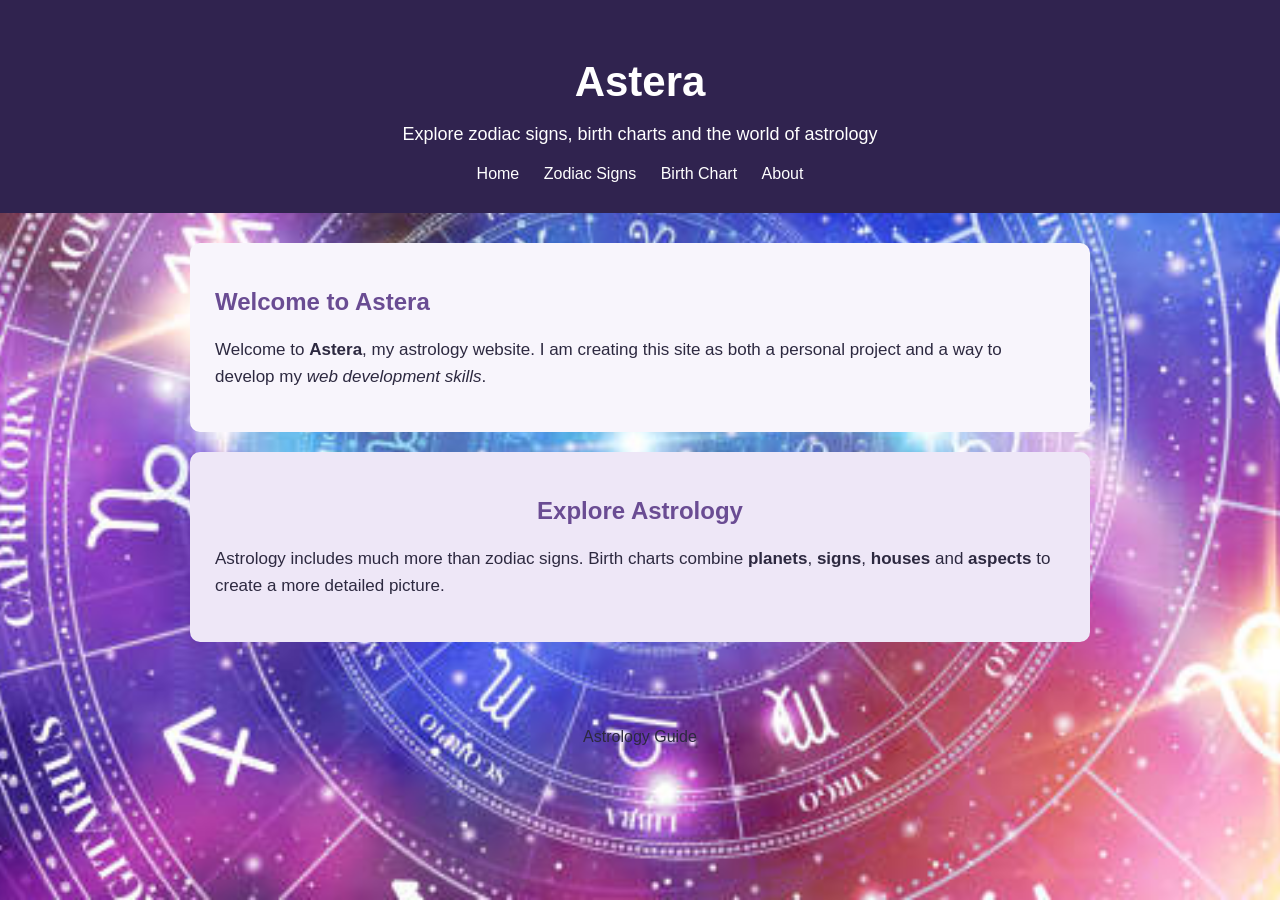
==== index.html @ 30c2ca24 "Add files via upload" ====
<!DOCTYPE html>
<html lang="en">

<head>
    <meta charset="UTF-8">
    <title>Astrology Guide</title>
    <link rel="stylesheet" href="style.css">
</head>

<body>

    <header style="background-color: #30234f; color: white; padding: 30px; text-align: center;">

    <h1 style="font-size: 42px; margin-bottom: 10px;">Astera</h1>

    <p style="font-size: 18px;">
        Explore zodiac signs, birth charts and the world of astrology
    </p>

    <nav style="margin-top: 20px;">
        <a href="index.html">Home</a>
        <a href="zodiac.html">Zodiac Signs</a>
        <a href="birth-chart.html">Birth Chart</a>
        <a href="about.html">About</a>
    </nav>

</header>

    <main>

        <section style="background-color: #f8f5fc; padding: 25px;">

    <h2 style="color: #6a4c93;">Welcome to Astera</h2>

    <p style="font-size: 17px; line-height: 1.6;">
        Welcome to <strong>Astera</strong>, my astrology website. 
        I am creating this site as both a personal project and a way 
        to develop my <em>web development skills</em>.
    </p>

</section>

        <section style="background-color: #eee7f7; padding: 25px;">

    <h2 style="color: #6a4c93; text-align: center;">
        Explore Astrology
    </h2>

    <p style="font-size: 17px; line-height: 1.6;">
        Astrology includes much more than zodiac signs. Birth charts
        combine <strong>planets</strong>, <strong>signs</strong>,
        <strong>houses</strong> and <strong>aspects</strong> to create
        a more detailed picture.
    </p>

</section>

    </main>

    <footer>
        <p>Astrology Guide</p>
    </footer>

</body>

</html>
---- style.css ----
body {
    font-family: Arial, sans-serif;
    margin: 0;

    background-image: url("astrology background.jpg");
    background-size: cover;
    background-position: center;
    background-attachment: fixed;

    color: #2d2940;
}

header {
    background-color: #30234f;
    color: white;
    padding: 20px;
    text-align: center;
}

nav a {
    color: white;
    margin: 0 10px;
    text-decoration: none;
}

main {
    max-width: 900px;
    margin: auto;
    padding: 30px;
}

section {
    background-color: white;
    padding: 20px;
    margin-bottom: 20px;
    border-radius: 10px;
}

footer {
    text-align: center;
    padding: 20px;
}
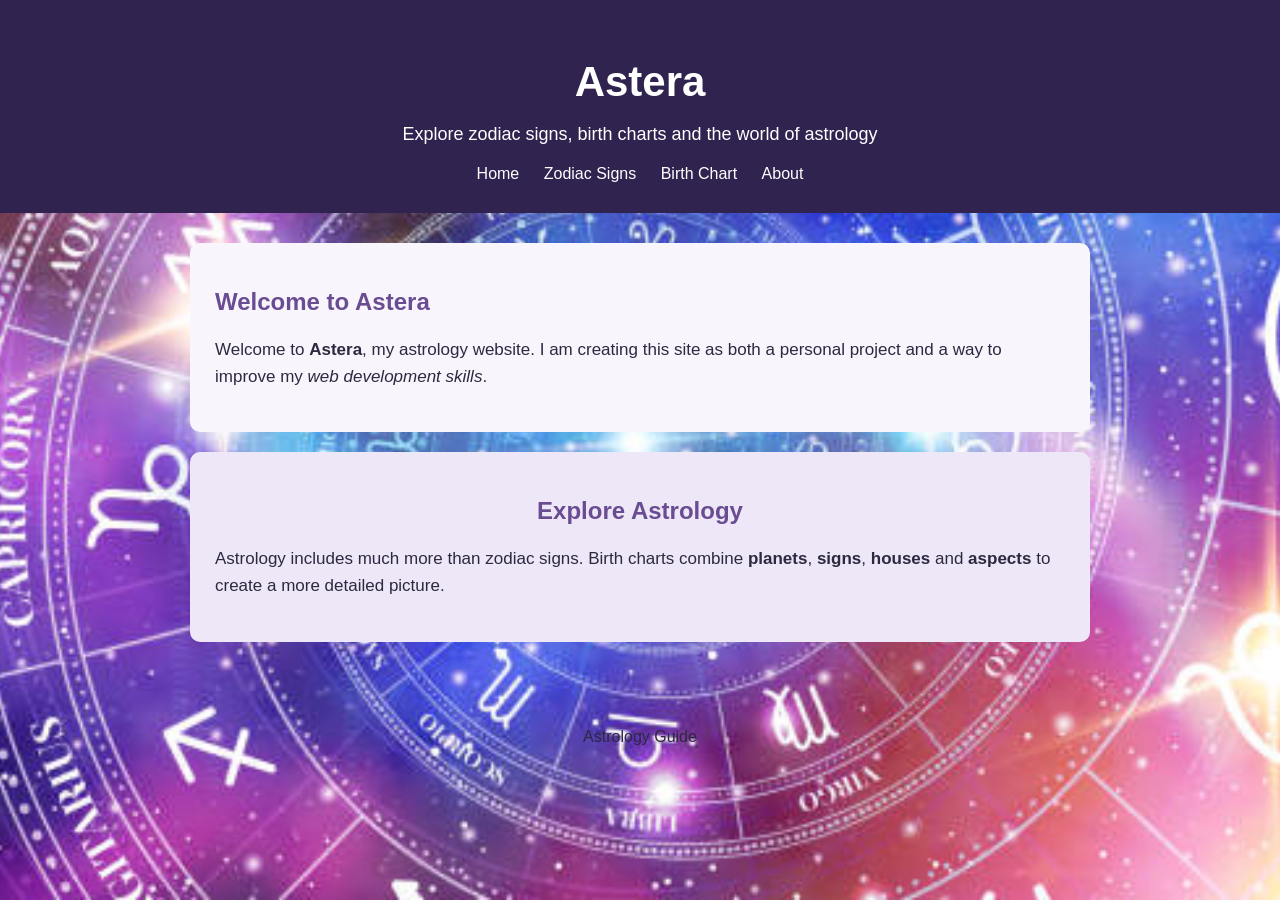
==== commit c4cf10fb: "Revise content and structure of index.html Updated the content of the index.html file to improve cla" ====
--- a/index.html
+++ b/index.html
@@ -35,7 +35,7 @@
     <p style="font-size: 17px; line-height: 1.6;">
         Welcome to <strong>Astera</strong>, my astrology website. 
         I am creating this site as both a personal project and a way 
-        to develop my <em>web development skills</em>.
+        to improve my <em>web development skills</em>.
     </p>
 
 </section>
@@ -63,4 +63,4 @@
 
 </body>
 
-</html>+</html>
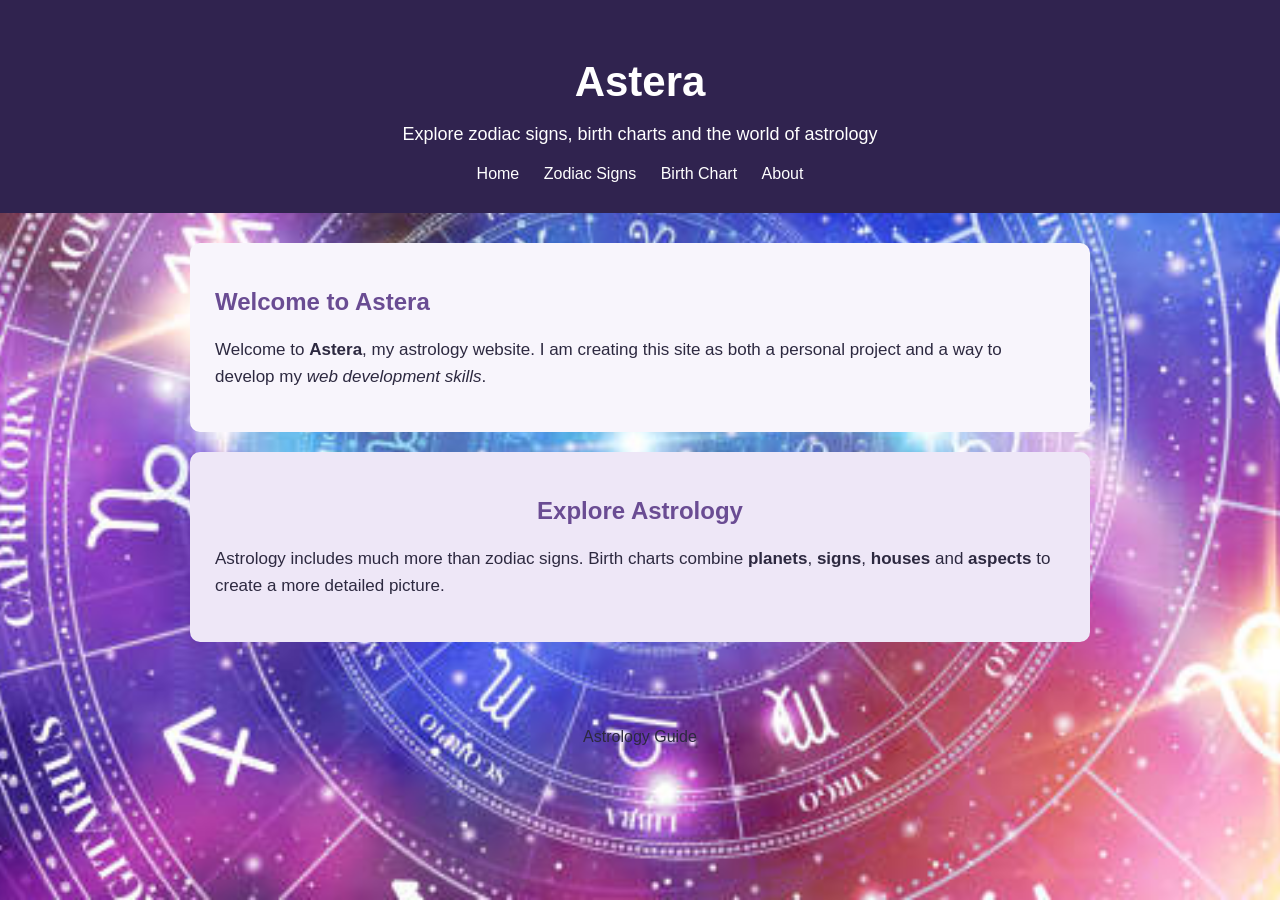
==== commit d3ad8ae3: "Update index.html" ====
--- a/index.html
+++ b/index.html
@@ -3,12 +3,14 @@
 
 <head>
     <meta charset="UTF-8">
+    <meta name="viewport" content="width=device-width, initial-scale=1.0">
     <title>Astrology Guide</title>
     <link rel="stylesheet" href="style.css">
 </head>
 
+
 <body>
-
+    <a href="#main-content" class="skip-link">Skip to main content</a>
     <header style="background-color: #30234f; color: white; padding: 30px; text-align: center;">
 
     <h1 style="font-size: 42px; margin-bottom: 10px;">Astera</h1>
@@ -26,7 +28,7 @@
 
 </header>
 
-    <main>
+    <main id="main-content">
 
         <section style="background-color: #f8f5fc; padding: 25px;">
 
@@ -35,7 +37,7 @@
     <p style="font-size: 17px; line-height: 1.6;">
         Welcome to <strong>Astera</strong>, my astrology website. 
         I am creating this site as both a personal project and a way 
-        to improve my <em>web development skills</em>.
+        to develop my <em>web development skills</em>.
     </p>
 
 </section>
--- a/style.css
+++ b/style.css
@@ -39,4 +39,61 @@
 footer {
     text-align: center;
     padding: 20px;
-}+}
+a:focus {
+    outline: 3px solid #ffd966;
+    outline-offset: 4px;
+}
+
+.skip-link {
+    position: absolute;
+    left: -9999px;
+}
+
+.skip-link:focus {
+    left: 10px;
+    top: 10px;
+    background-color: white;
+    color: #30234f;
+    padding: 10px;
+    z-index: 1000;
+}
+@media screen and (max-width: 768px) {
+
+    header {
+        padding: 20px 10px;
+    }
+
+    header h1 {
+        font-size: 32px;
+    }
+
+    header p {
+        font-size: 16px;
+    }
+
+    nav {
+        display: flex;
+        flex-direction: column;
+        align-items: center;
+    }
+
+    nav a {
+        display: block;
+        margin: 6px 0;
+        padding: 5px;
+    }
+
+    main {
+        padding: 15px;
+    }
+
+    section {
+        padding: 15px;
+        margin-bottom: 15px;
+    }
+
+    body {
+        background-attachment: scroll;
+    }
+}
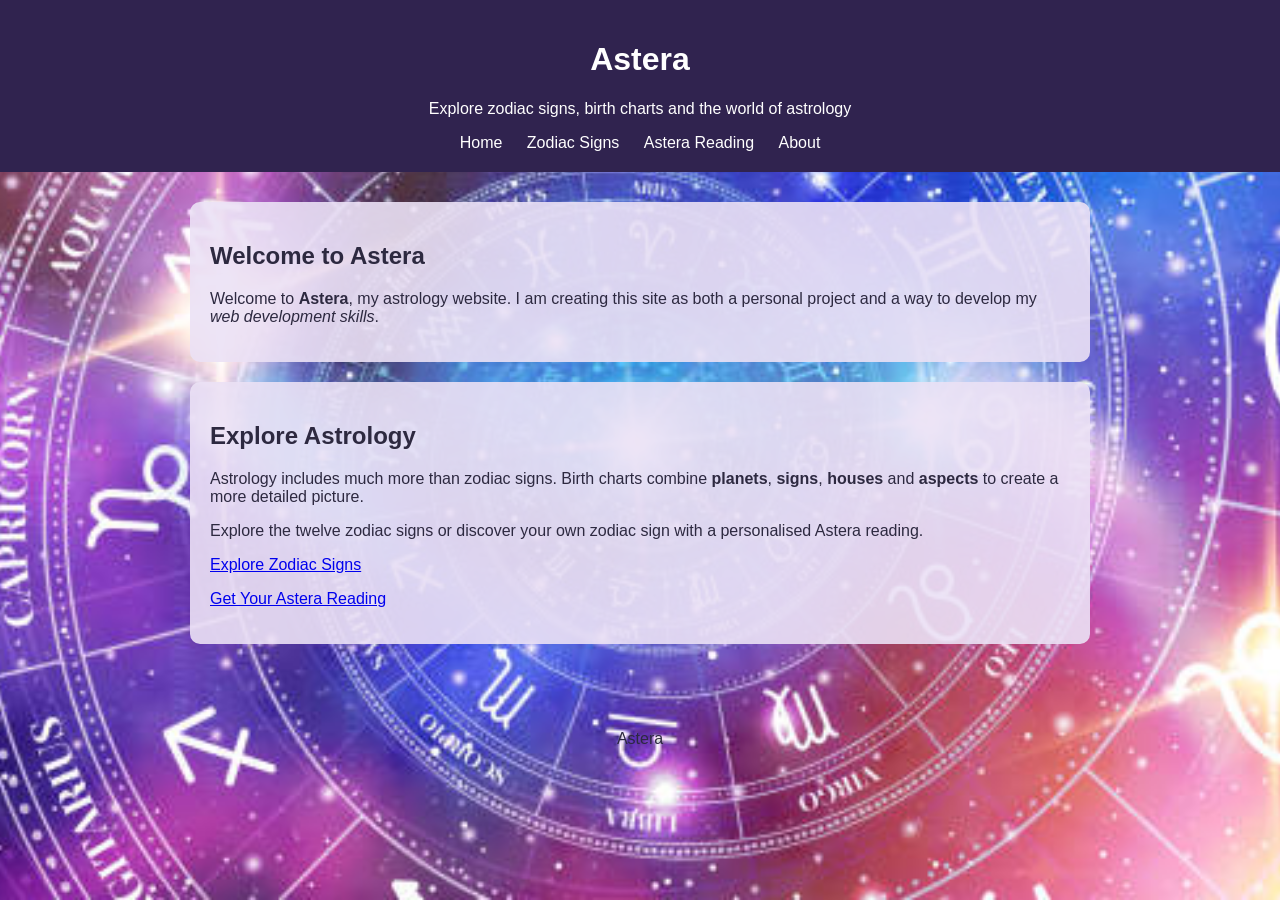
==== commit 868960e4: "almost final version 1" ====
--- a/index.html
+++ b/index.html
@@ -4,65 +4,76 @@
 <head>
     <meta charset="UTF-8">
     <meta name="viewport" content="width=device-width, initial-scale=1.0">
-    <title>Astrology Guide</title>
+    <title>Home - Astera</title>
     <link rel="stylesheet" href="style.css">
 </head>
 
+<body>
 
-<body>
-    <a href="#main-content" class="skip-link">Skip to main content</a>
-    <header style="background-color: #30234f; color: white; padding: 30px; text-align: center;">
+<a href="#main-content" class="skip-link">
+    Skip to main content
+</a>
 
-    <h1 style="font-size: 42px; margin-bottom: 10px;">Astera</h1>
+<header>
+    <h1>Astera</h1>
 
-    <p style="font-size: 18px;">
+    <p>
         Explore zodiac signs, birth charts and the world of astrology
     </p>
 
-    <nav style="margin-top: 20px;">
+    <nav>
         <a href="index.html">Home</a>
         <a href="zodiac.html">Zodiac Signs</a>
-        <a href="birth-chart.html">Birth Chart</a>
+        <a href="birth-chart.html">Astera Reading</a>
         <a href="about.html">About</a>
     </nav>
-
 </header>
 
-    <main id="main-content">
+<main id="main-content">
 
-        <section style="background-color: #f8f5fc; padding: 25px;">
+    <section>
 
-    <h2 style="color: #6a4c93;">Welcome to Astera</h2>
+        <h2>Welcome to Astera</h2>
 
-    <p style="font-size: 17px; line-height: 1.6;">
-        Welcome to <strong>Astera</strong>, my astrology website. 
-        I am creating this site as both a personal project and a way 
-        to develop my <em>web development skills</em>.
-    </p>
+        <p>
+            Welcome to <strong>Astera</strong>, my astrology website.
+            I am creating this site as both a personal project and a way
+            to develop my <em>web development skills</em>.
+        </p>
 
-</section>
+    </section>
 
-        <section style="background-color: #eee7f7; padding: 25px;">
+    <section>
 
-    <h2 style="color: #6a4c93; text-align: center;">
-        Explore Astrology
-    </h2>
+        <h2>Explore Astrology</h2>
 
-    <p style="font-size: 17px; line-height: 1.6;">
-        Astrology includes much more than zodiac signs. Birth charts
-        combine <strong>planets</strong>, <strong>signs</strong>,
-        <strong>houses</strong> and <strong>aspects</strong> to create
-        a more detailed picture.
-    </p>
+        <p>
+            Astrology includes much more than zodiac signs. Birth charts
+            combine <strong>planets</strong>, <strong>signs</strong>,
+            <strong>houses</strong> and <strong>aspects</strong> to create
+            a more detailed picture.
+        </p>
 
-</section>
+        <p>
+            Explore the twelve zodiac signs or discover your own
+            zodiac sign with a personalised Astera reading.
+        </p>
 
-    </main>
+        <p>
+            <a href="zodiac.html">Explore Zodiac Signs</a>
+        </p>
 
-    <footer>
-        <p>Astrology Guide</p>
-    </footer>
+        <p>
+            <a href="birth-chart.html">Get Your Astera Reading</a>
+        </p>
+
+    </section>
+
+</main>
+
+<footer>
+    <p>Astera</p>
+</footer>
 
 </body>
-
-</html>
+</html>
--- a/style.css
+++ b/style.css
@@ -29,8 +29,10 @@
     padding: 30px;
 }
 
+/* Consistent light purple background across Astera sections */
+
 section {
-    background-color: white;
+    background-color: rgba(235, 225, 245, 0.9);
     padding: 20px;
     margin-bottom: 20px;
     border-radius: 10px;
@@ -40,6 +42,7 @@
     text-align: center;
     padding: 20px;
 }
+
 a:focus {
     outline: 3px solid #ffd966;
     outline-offset: 4px;
@@ -58,6 +61,9 @@
     padding: 10px;
     z-index: 1000;
 }
+
+/* Responsive layout for tablets and smaller screens */
+
 @media screen and (max-width: 768px) {
 
     header {
@@ -97,3 +103,179 @@
         background-attachment: scroll;
     }
 }
+
+/* ASTERA READING PAGE */
+
+.birth-chart-form {
+    background-color: rgba(235, 225, 245, 0.9);
+    padding: 30px;
+    border-radius: 12px;
+}
+
+/* Form inputs */
+/* Attribute selectors based on W3Schools CSS Attribute Selectors (2026)
+   https://www.w3schools.com/css/css_attribute_selectors.asp */
+
+.birth-chart-form input[type="text"],
+.birth-chart-form input[type="date"],
+.birth-chart-form input[type="time"],
+.birth-chart-form input[type="email"],
+.birth-chart-form select {
+    width: 100%;
+    max-width: 450px;
+    padding: 10px;
+    margin-top: 5px;
+    border: 1px solid #b9a8cc;
+    border-radius: 6px;
+    box-sizing: border-box;
+    font-size: 16px;
+}
+
+/* Form buttons */
+
+.birth-chart-form input[type="submit"],
+.birth-chart-form button {
+    background-color: #30234f;
+    color: white;
+    padding: 12px 20px;
+    border: none;
+    border-radius: 6px;
+    cursor: pointer;
+    font-size: 16px;
+}
+
+/* Button colour changes when the mouse moves over it */
+
+.birth-chart-form input[type="submit"]:hover,
+.birth-chart-form button:hover {
+    background-color: #594078;
+}
+
+/* Highlight form elements when using the keyboard */
+
+.birth-chart-form input:focus-visible,
+.birth-chart-form select:focus-visible,
+.birth-chart-form button:focus-visible {
+    outline: 3px solid #7050a0;
+    outline-offset: 3px;
+}
+
+/* Information about optional fields */
+
+.form-note {
+    font-size: 13px;
+    color: #514761;
+    line-height: 1.5;
+    margin-top: 10px;
+    margin-bottom: 20px;
+}
+
+/* Horoscope results */
+
+.reading-result {
+    margin-top: 25px;
+    padding: 20px;
+    background-color: rgba(255, 255, 255, 0.9);
+    border-radius: 10px;
+    border: 1px solid #d6c5e5;
+}
+
+.reading-result h2,
+.reading-result h3 {
+    color: #30234f;
+}
+
+#zodiac-result {
+    font-weight: bold;
+    font-size: 18px;
+}
+
+#horoscope-result {
+    line-height: 1.6;
+    margin-top: 15px;
+}
+
+#api-credit {
+    display: inline-block;
+    margin-top: 15px;
+    font-size: 13px;
+    color: #594078;
+}
+
+
+/* ZODIAC SIGNS PAGE */
+
+/* Match the Zodiac Signs sections to the Astera Reading page */
+
+.zodiac-section {
+    background-color: rgba(235, 225, 245, 0.9);
+    padding: 30px;
+    border-radius: 12px;
+}
+
+/* Responsive grid for the twelve zodiac signs */
+/* Based on W3Schools CSS Grid Layout (2026)
+   https://www.w3schools.com/css/css_grid.asp */
+
+.zodiac-grid {
+    display: grid;
+    grid-template-columns: repeat(auto-fit, minmax(200px, 1fr));
+    gap: 20px;
+    margin-top: 20px;
+}
+
+/* Individual zodiac sign cards */
+
+.zodiac-card {
+    background-color: #eee4f6;
+    border: 1px solid #d6c5e5;
+    border-radius: 10px;
+    padding: 20px;
+}
+
+.zodiac-card h3 {
+    color: #6a4c93;
+    font-size: 22px;
+    margin-top: 0;
+}
+
+.zodiac-card p {
+    line-height: 1.6;
+}
+
+/* Highlight the zodiac card when the mouse moves over it */
+
+.zodiac-card:hover {
+    background-color: #e2d0f2;
+}
+
+
+/* MOBILE RESPONSIVENESS */
+
+/* Media queries based on W3Schools CSS Media Queries (2026)
+   https://www.w3schools.com/css/css3_mediaqueries.asp */
+
+@media screen and (max-width: 480px) {
+
+    .birth-chart-form,
+    .zodiac-section {
+        padding: 15px;
+    }
+
+    .reading-result {
+        padding: 15px;
+    }
+
+    .birth-chart-form input[type="submit"] {
+        width: 100%;
+    }
+
+    .birth-chart-form button {
+        width: 100%;
+    }
+
+    .zodiac-card {
+        padding: 15px;
+    }
+
+}
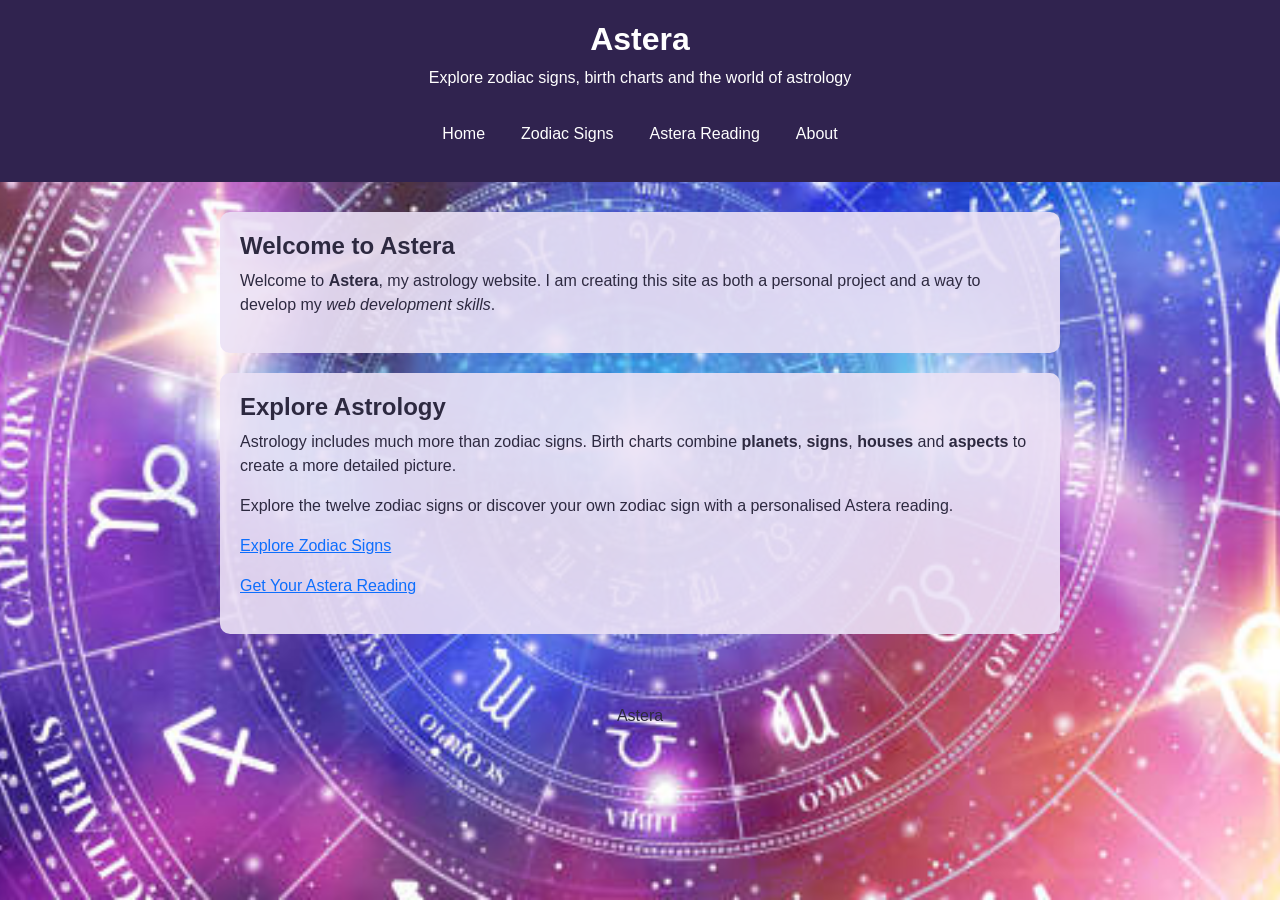
==== commit 1d3e06f7: "Add files via upload" ====
--- a/index.html
+++ b/index.html
@@ -5,6 +5,12 @@
     <meta charset="UTF-8">
     <meta name="viewport" content="width=device-width, initial-scale=1.0">
     <title>Home - Astera</title>
+
+    <!-- Bootstrap 5 based on W3Schools Bootstrap 5 Get Started (2026)
+         https://www.w3schools.com/bootstrap5/bootstrap_get_started.php -->
+
+    <link href="https://cdn.jsdelivr.net/npm/bootstrap@5.3.3/dist/css/bootstrap.min.css" rel="stylesheet">
+
     <link rel="stylesheet" href="style.css">
 </head>
 
@@ -21,11 +27,51 @@
         Explore zodiac signs, birth charts and the world of astrology
     </p>
 
-    <nav>
-        <a href="index.html">Home</a>
-        <a href="zodiac.html">Zodiac Signs</a>
-        <a href="birth-chart.html">Astera Reading</a>
-        <a href="about.html">About</a>
+    <!-- Responsive navigation based on W3Schools Bootstrap 5 Navbar (2026)
+         https://www.w3schools.com/bootstrap5/bootstrap_navbar.php -->
+
+    <nav class="navbar navbar-expand-md navbar-dark" aria-label="Main navigation">
+
+        <div class="container-fluid justify-content-center">
+
+            <!-- Navigation collapses into a menu button on smaller screens -->
+            <button class="navbar-toggler" type="button"
+                    data-bs-toggle="collapse"
+                    data-bs-target="#asteraNav"
+                    aria-controls="asteraNav"
+                    aria-expanded="false"
+                    aria-label="Toggle navigation">
+
+                <span class="navbar-toggler-icon"></span>
+
+            </button>
+
+            <div class="collapse navbar-collapse justify-content-center" id="asteraNav">
+
+                <ul class="navbar-nav">
+
+                    <li class="nav-item">
+                        <a class="nav-link text-white" href="index.html" aria-current="page">Home</a>
+                    </li>
+
+                    <li class="nav-item">
+                        <a class="nav-link text-white" href="zodiac.html">Zodiac Signs</a>
+                    </li>
+
+                    <li class="nav-item">
+                        <a class="nav-link text-white" href="birth-chart.html">Astera Reading</a>
+                    </li>
+
+                    <li class="nav-item">
+                        <a class="nav-link text-white" href="about.html">About</a>
+                    </li>
+
+                </ul>
+
+            </div>
+
+        </div>
+
     </nav>
 </header>
 
@@ -75,5 +121,8 @@
     <p>Astera</p>
 </footer>
 
+<!-- Bootstrap JavaScript enables the collapsible navigation menu -->
+<script src="https://cdn.jsdelivr.net/npm/bootstrap@5.3.3/dist/js/bootstrap.bundle.min.js"></script>
+
 </body>
 </html>
--- a/style.css
+++ b/style.css
@@ -76,18 +76,6 @@
 
     header p {
         font-size: 16px;
-    }
-
-    nav {
-        display: flex;
-        flex-direction: column;
-        align-items: center;
-    }
-
-    nav a {
-        display: block;
-        margin: 6px 0;
-        padding: 5px;
     }
 
     main {
@@ -278,4 +266,15 @@
         padding: 15px;
     }
 
+}
+/* Keep Astera's original heading appearance with Bootstrap */
+
+header h1 {
+    font-size: 2em;
+    font-weight: bold;
+}
+
+section h2 {
+    font-size: 1.5em;
+    font-weight: bold;
 }
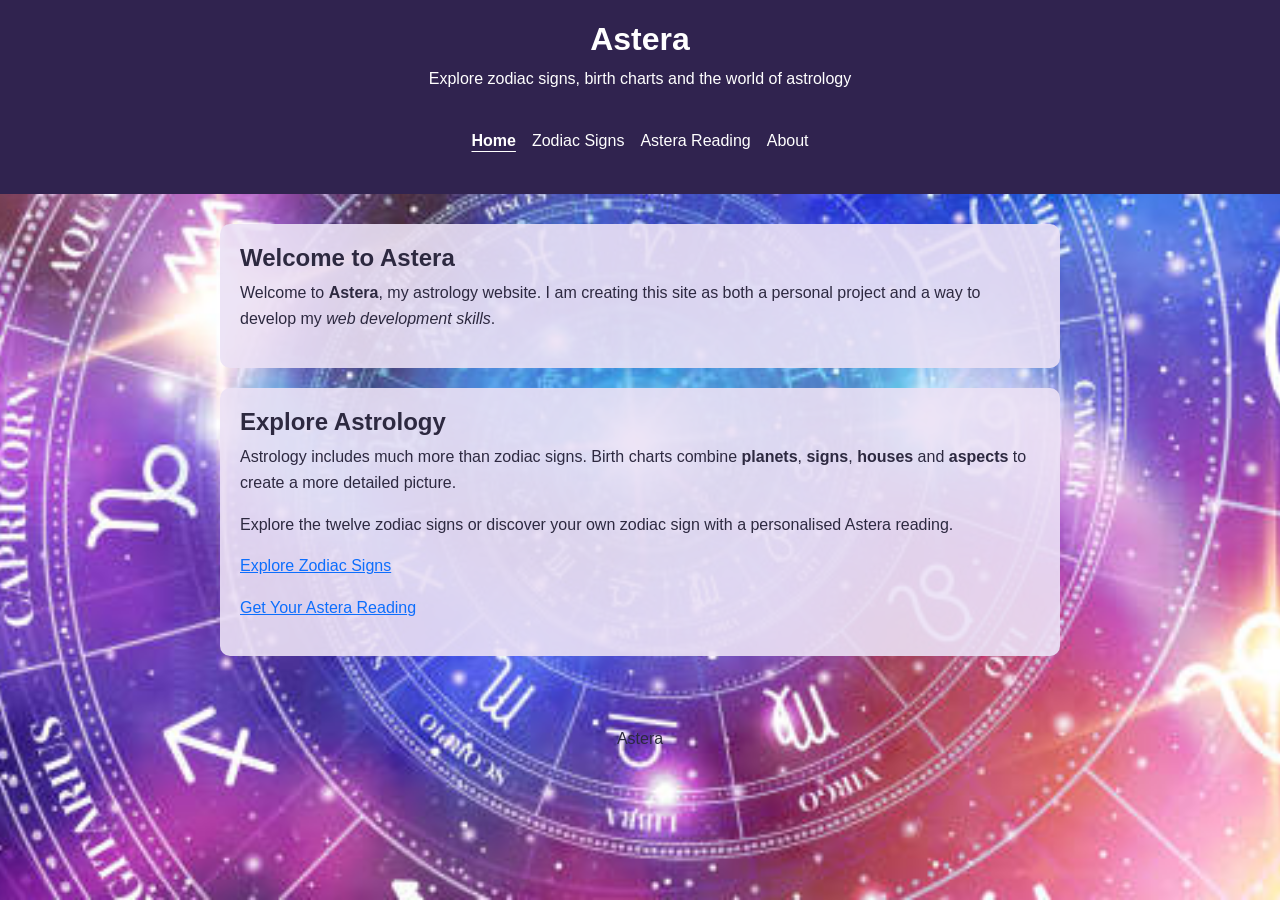
==== commit d1db6ffb: "Add meta description to index.html Added meta description for SEO optimization." ====
--- a/index.html
+++ b/index.html
@@ -4,6 +4,7 @@
 <head>
     <meta charset="UTF-8">
     <meta name="viewport" content="width=device-width, initial-scale=1.0">
+    <meta name="description" content="Explore astrology with Astera. Discover the twelve zodiac signs, learn about birth charts and get your personalised zodiac sign and horoscope reading.">
     <title>Home - Astera</title>
 
     <!-- Bootstrap 5 based on W3Schools Bootstrap 5 Get Started (2026)
@@ -125,4 +126,4 @@
 <script src="https://cdn.jsdelivr.net/npm/bootstrap@5.3.3/dist/js/bootstrap.bundle.min.js"></script>
 
 </body>
-</html>+</html>
--- a/style.css
+++ b/style.css
@@ -6,6 +6,7 @@
     background-size: cover;
     background-position: center;
     background-attachment: fixed;
+    line-height: 1.6;
 
     color: #2d2940;
 }
@@ -13,7 +14,7 @@
 header {
     background-color: #30234f;
     color: white;
-    padding: 20px;
+    padding: 20px 10px;
     text-align: center;
 }
 
@@ -26,15 +27,15 @@
 main {
     max-width: 900px;
     margin: auto;
-    padding: 30px;
+    padding: 15px;
 }
 
 /* Consistent light purple background across Astera sections */
 
 section {
     background-color: rgba(235, 225, 245, 0.9);
-    padding: 20px;
-    margin-bottom: 20px;
+    padding: 15px;
+    margin-bottom: 15px;
     border-radius: 10px;
 }
 
@@ -43,9 +44,19 @@
     padding: 20px;
 }
 
-a:focus {
-    outline: 3px solid #ffd966;
+/* ACCESSIBILITY - KEYBOARD NAVIGATION */
+
+/* Dark focus outline for links on light backgrounds */
+
+a:focus-visible {
+    outline: 3px solid #30234f;
     outline-offset: 4px;
+}
+
+/* Yellow focus outline for links in the dark header */
+
+header a:focus-visible {
+    outline-color: #ffd966;
 }
 
 .skip-link {
@@ -62,41 +73,11 @@
     z-index: 1000;
 }
 
-/* Responsive layout for tablets and smaller screens */
-
-@media screen and (max-width: 768px) {
-
-    header {
-        padding: 20px 10px;
-    }
-
-    header h1 {
-        font-size: 32px;
-    }
-
-    header p {
-        font-size: 16px;
-    }
-
-    main {
-        padding: 15px;
-    }
-
-    section {
-        padding: 15px;
-        margin-bottom: 15px;
-    }
-
-    body {
-        background-attachment: scroll;
-    }
-}
-
 /* ASTERA READING PAGE */
 
 .birth-chart-form {
     background-color: rgba(235, 225, 245, 0.9);
-    padding: 30px;
+    padding: 15px;
     border-radius: 12px;
 }
 
@@ -130,6 +111,8 @@
     border-radius: 6px;
     cursor: pointer;
     font-size: 16px;
+    width: 100%;
+    box-sizing: border-box;
 }
 
 /* Button colour changes when the mouse moves over it */
@@ -162,7 +145,7 @@
 
 .reading-result {
     margin-top: 25px;
-    padding: 20px;
+    padding: 15px;
     background-color: rgba(255, 255, 255, 0.9);
     border-radius: 10px;
     border: 1px solid #d6c5e5;
@@ -197,7 +180,7 @@
 
 .zodiac-section {
     background-color: rgba(235, 225, 245, 0.9);
-    padding: 30px;
+    padding: 15px;
     border-radius: 12px;
 }
 
@@ -207,7 +190,7 @@
 
 .zodiac-grid {
     display: grid;
-    grid-template-columns: repeat(auto-fit, minmax(200px, 1fr));
+    grid-template-columns: repeat(auto-fit, minmax(min(100%, 200px), 1fr));
     gap: 20px;
     margin-top: 20px;
 }
@@ -218,7 +201,7 @@
     background-color: #eee4f6;
     border: 1px solid #d6c5e5;
     border-radius: 10px;
-    padding: 20px;
+    padding: 15px;
 }
 
 .zodiac-card h3 {
@@ -238,35 +221,6 @@
 }
 
 
-/* MOBILE RESPONSIVENESS */
-
-/* Media queries based on W3Schools CSS Media Queries (2026)
-   https://www.w3schools.com/css/css3_mediaqueries.asp */
-
-@media screen and (max-width: 480px) {
-
-    .birth-chart-form,
-    .zodiac-section {
-        padding: 15px;
-    }
-
-    .reading-result {
-        padding: 15px;
-    }
-
-    .birth-chart-form input[type="submit"] {
-        width: 100%;
-    }
-
-    .birth-chart-form button {
-        width: 100%;
-    }
-
-    .zodiac-card {
-        padding: 15px;
-    }
-
-}
 /* Keep Astera's original heading appearance with Bootstrap */
 
 header h1 {
@@ -277,4 +231,81 @@
 section h2 {
     font-size: 1.5em;
     font-weight: bold;
-}+}
+
+/* MOBILE-FIRST RESPONSIVE DESIGN */
+
+/* Media queries based on W3Schools CSS Media Queries (2026)
+   https://www.w3schools.com/css/css3_mediaqueries.asp */
+
+/* Tablet and desktop screens */
+
+@media screen and (min-width: 768px) {
+
+    header {
+        padding: 20px;
+    }
+
+    main {
+        padding: 30px;
+    }
+
+    section {
+        padding: 20px;
+        margin-bottom: 20px;
+    }
+
+    .birth-chart-form,
+    .zodiac-section {
+        padding: 30px;
+    }
+
+    .reading-result {
+        padding: 20px;
+    }
+
+    .zodiac-card {
+        padding: 20px;
+    }
+
+    .birth-chart-form input[type="submit"],
+    .birth-chart-form button {
+        width: auto;
+    }
+
+}
+
+/* NAVIGATION STYLING */
+
+/* Improve navigation link spacing */
+
+.navbar .nav-link {
+    margin: 0;
+    padding: 12px 16px;
+    border-radius: 6px;
+}
+
+/* Highlight navigation links when using the mouse */
+
+.navbar .nav-link:hover {
+    background-color: #594078;
+}
+
+/* Attribute selector highlights the current page */
+
+.navbar .nav-link[aria-current="page"] {
+    text-decoration: underline;
+    text-underline-offset: 5px;
+    font-weight: bold;
+}
+
+/* Highlight navigation links and menu button when using the keyboard */
+
+.navbar .nav-link:focus-visible,
+.navbar .navbar-toggler:focus-visible {
+    outline: 3px solid #ffd966;
+    outline-offset: 3px;
+}
+
+
+
